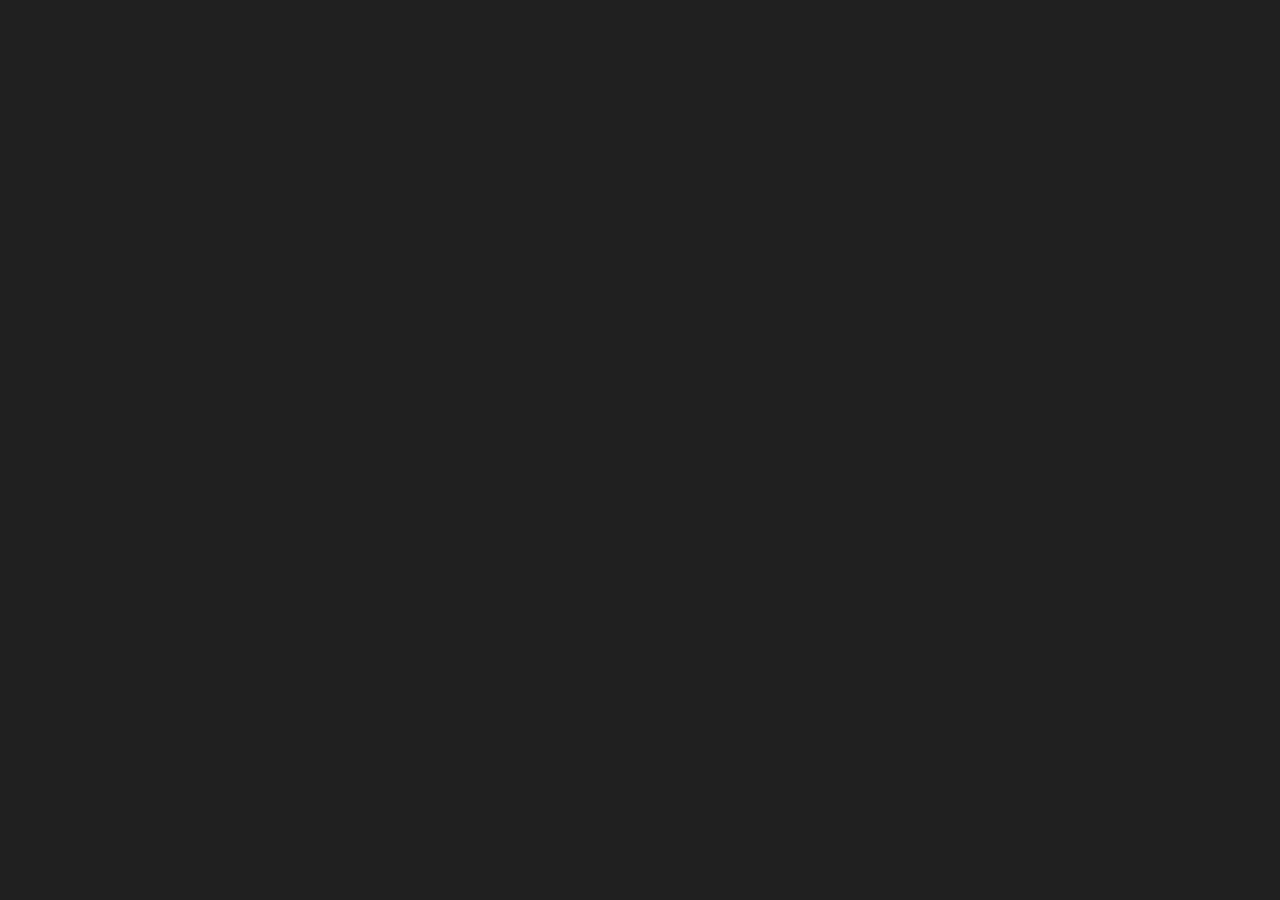
==== game.html @ 982b05b9 "Added human player" ====
<!doctype html>
<html>
	<head>
		<title>Game-off 2012</title>
		<link rel="stylesheet" href="/css/style.css" />
		<link rel="stylesheet" href="https://fonts.googleapis.com/css?family=Dosis:300,600|Ubuntu" />
		<script src="/js/utils.js"></script>
		<script src="/js/controls.js"></script>
		<script src="/js/ticker.js"></script>
		<script src="/js/two/vector.js"></script>
		<script src="/js/author.js"></script>
		<script src="/js/idset.js"></script>
		<script src="/js/direction.js"></script>
		<script src="/js/color.js"></script>
		<script src="/js/commit.js"></script>
		<script src="/js/diff.js"></script>
		<script src="/js/humanplayer.js"></script>
		<script src="/js/randomplayer.js"></script>
		<script src="/js/world.js"></script>
		<script src="http://ajax.googleapis.com/ajax/libs/jquery/1.7.2/jquery.min.js"></script>
	</head>
	<body>
		<div id="wrapper"><canvas id="canvas">If you can see this, your browser sucks</canvas></div>
		<script>
		var world = new World(20, 15);

		var colors = "green cyan blue".split(' ');

		var players = colors.map(function(c) {
			var x = Math.round(Math.random() * world.width);
			var y = Math.round(Math.random() * world.height);
			return new RandomPlayer(
				world.get(x, y),
				new Author("Player "+c, Color[c]())
			)
		});
		players.push(
			new HumanPlayer(
				world.get(5, 5),
				new Author("Human", Color.red()),
				Controls.wasd
			)
		)

		function sequencer(a) {
			var i = 0;
			return function f() {
				if(a.length > i) a[i++]();
			}
		}
		// var testcase = sequencer([
		// 	function() {
		// 		world.diffs.push(new Diff(world, a, b, a.author));
		// 		world.diffs.push(new Diff(world, z, y, z.author));
		// 	},
		// 	function() {
		// 		world.diffs.push(new Diff(world, b, m, b.author));
		// 		world.diffs.push(new Diff(world, y, x, y.author));
		// 	},
		// 	function() {
		// 		world.diffs.push(new Diff(world, x, w, x.author));
		// 		world.diffs.push(new Diff(world, m, n, m.author));
		// 		world.diffs.push(new Diff(world, y, m, y.author));
		// 	}
		// ]);

		var ticker = new Ticker(function() {
			world.tick();

			players.forEach(function(player) {
				player.update();
			});
		}, 0.5);


		var ctx = canvas.getContext('2d');
		ctx.globalCompositeOperation = 'destination-over'
		$(window).resize(function(){
			canvas.width  = $(canvas).width();
			canvas.height = $(canvas).height();
		}).resize();

		$(document)
			.keyup(Controls.keyUpHandler)
			.keydown(Controls.keyDownHandler);

		ticker.start();
		function draw(t) {
			ctx.clearRect(0, 0, canvas.width, canvas.height);
			world.drawTo(ctx, ticker.progress());
			requestAnimationFrame(draw);
		}
		draw();
		</script>
	</body>
</html>
---- css/style.css ----
html, body {
	background: #202020;
	width: 100%;
	height: 100%;
	margin: 0;
	padding: 0;
	font-family: 'Dosis', Arial, sans-serif;
	font-weight:300;
}

#wrapper {
	position: absolute;
	top: 0;
	left: 0;
	right: 0;
	bottom: 0;
}
canvas {
	width: 100%;
	height: 100%;
	display: block;
}
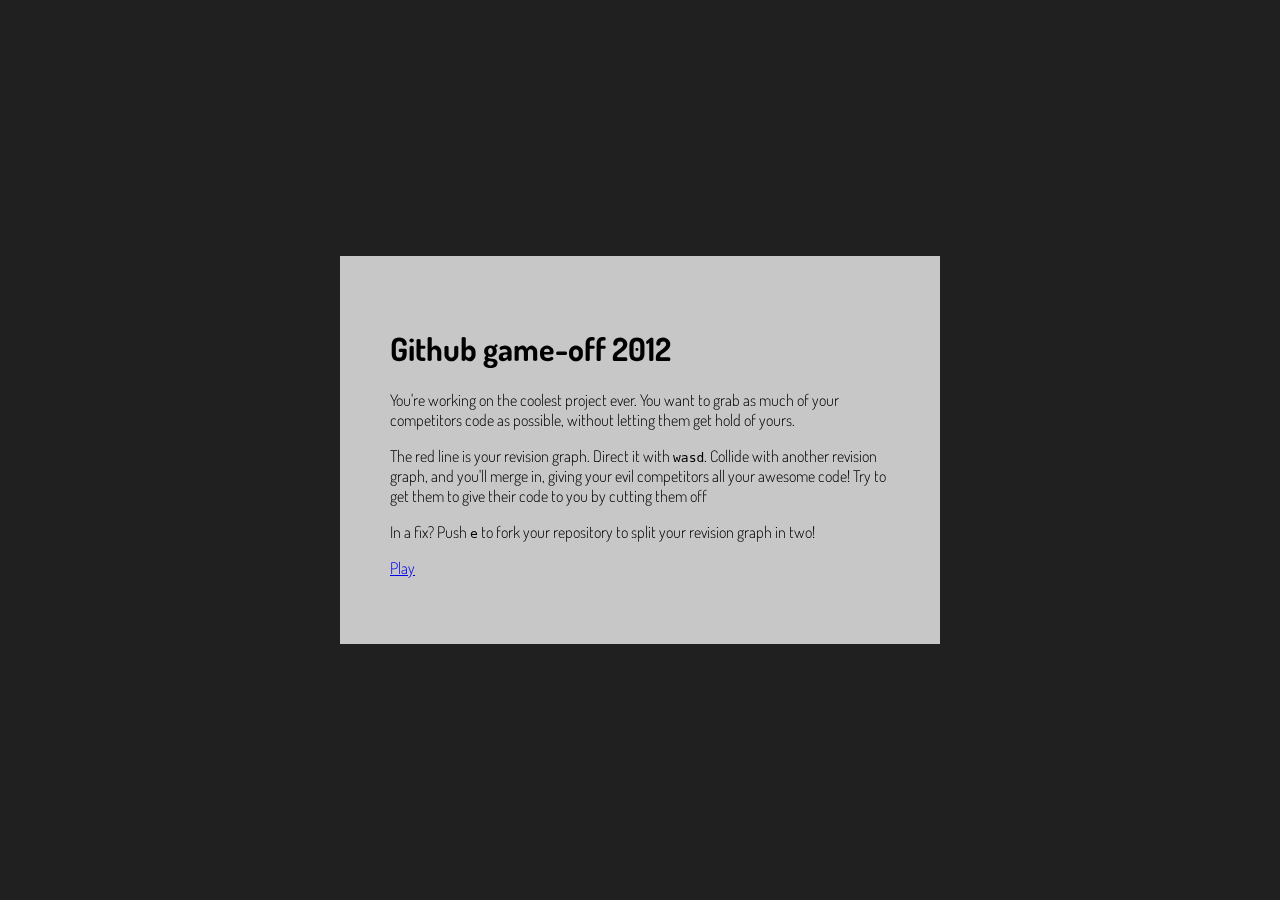
==== commit 16cdfcaf: "Added instructions and scores" ====
--- a/game.html
+++ b/game.html
@@ -14,63 +14,98 @@
 		<script src="/js/color.js"></script>
 		<script src="/js/commit.js"></script>
 		<script src="/js/diff.js"></script>
-		<script src="/js/humanplayer.js"></script>
+		<script src="/js/branch.js"></script>
+		<script src="/js/keyboardbranch.js"></script>
+		<script src="/js/randombranch.js"></script>
+		<script src="/js/keyboardplayer.js"></script>
 		<script src="/js/randomplayer.js"></script>
 		<script src="/js/world.js"></script>
 		<script src="http://ajax.googleapis.com/ajax/libs/jquery/1.7.2/jquery.min.js"></script>
 	</head>
 	<body>
 		<div id="wrapper"><canvas id="canvas">If you can see this, your browser sucks</canvas></div>
+		<div id="gameover" class="vertical-center" style="display: none">
+			<div>
+				<div class="box">
+					<h1>The game is over!</h1>
+					<a id="restart" href="#">Restart</a>
+				</div>
+			</div>
+		</div>
+		<div id="about" class="vertical-center">
+			<div>
+				<div class="box">
+					<h1>Github game-off 2012</h1>
+					<p>You're working on the coolest project ever. You want to grab as much of your competitors code as possible, without letting them get hold of yours.</p>
+					<p>The red line is your revision graph. Direct it with <kbd>wasd</kbd>. Collide with another revision graph, and you'll merge in, giving your evil competitors all your awesome code! Try to get them to give their code to you by cutting them off</p>
+					<p>In a fix? Push <kbd>e</kbd> to fork your repository to split your revision graph in two!<p>
+					<a id="play" href="#">Play</a>
+				</div>
+			</div>
+		</div>
+		<div id="scores"></div>
 		<script>
-		var world = new World(20, 15);
 
-		var colors = "green cyan blue".split(' ');
+		var world, players, ticker;
+		function newGame() {
+			$('#about').hide();
+			$('#gameover').hide();
+			world = new World(24, 15);
+			players = "green cyan blue".split(' ').map(function(c) {
+				var x = Math.round(Math.random() * world.width);
+				var y = Math.round(Math.random() * world.height);
+				return new RandomPlayer(
+					"CPU", Color[c](),
+					world.get(x, y)
+				)
+			});
+			players.push(
+				new KeyboardPlayer(
+					"You", Color.red(),
+					world.get(5, 5)
+				)
+			)
+			$('#scores').empty();
+			players.forEach(function(p) {
+				p.scoreBar = $('<div>').append(
+					$('<span>').addClass('name').text(p.name),
+					$('<span>').addClass('score').text('0').css({color: p.color})
+				)
+				$('#scores').append(p.scoreBar, " ")
+			})
 
-		var players = colors.map(function(c) {
-			var x = Math.round(Math.random() * world.width);
-			var y = Math.round(Math.random() * world.height);
-			return new RandomPlayer(
-				world.get(x, y),
-				new Author("Player "+c, Color[c]())
-			)
-		});
-		players.push(
-			new HumanPlayer(
-				world.get(5, 5),
-				new Author("Human", Color.red()),
-				Controls.wasd
-			)
-		)
+			ticker = new Ticker(function() {
+				world.tick();
 
-		function sequencer(a) {
-			var i = 0;
-			return function f() {
-				if(a.length > i) a[i++]();
-			}
+				players.forEach(function(player) {
+					player.update();
+				});
+
+				players.forEach(function(player) {
+					var written = 0;
+					var used = 0;
+					world.commits.forEach(function(c) {
+						if(c.author == player) written++;
+						if(c.users.contains(player)) used++;
+					});
+
+					// Score = 2*your commits + other's commits
+					var others = used - written;
+					player.scoreBar
+						.attr({title: written+" written, "+others+" merged"})
+						.find('.score')
+							.text(2*written + others);
+				});
+
+				if(players.every(function(p) { return p.branches.length == 0; })) {
+					ticker.stop();
+					$('#gameover').show();
+					$('#restart').one('click', newGame)
+				}
+			}, 0.5);
+			ticker.start();
+			return false;
 		}
-		// var testcase = sequencer([
-		// 	function() {
-		// 		world.diffs.push(new Diff(world, a, b, a.author));
-		// 		world.diffs.push(new Diff(world, z, y, z.author));
-		// 	},
-		// 	function() {
-		// 		world.diffs.push(new Diff(world, b, m, b.author));
-		// 		world.diffs.push(new Diff(world, y, x, y.author));
-		// 	},
-		// 	function() {
-		// 		world.diffs.push(new Diff(world, x, w, x.author));
-		// 		world.diffs.push(new Diff(world, m, n, m.author));
-		// 		world.diffs.push(new Diff(world, y, m, y.author));
-		// 	}
-		// ]);
-
-		var ticker = new Ticker(function() {
-			world.tick();
-
-			players.forEach(function(player) {
-				player.update();
-			});
-		}, 0.5);
 
 
 		var ctx = canvas.getContext('2d');
@@ -83,14 +118,14 @@
 		$(document)
 			.keyup(Controls.keyUpHandler)
 			.keydown(Controls.keyDownHandler);
-
-		ticker.start();
+		$('#play').click(newGame);
 		function draw(t) {
 			ctx.clearRect(0, 0, canvas.width, canvas.height);
-			world.drawTo(ctx, ticker.progress());
+			if(world && ticker) world.drawTo(ctx, ticker.progress());
 			requestAnimationFrame(draw);
 		}
 		draw();
+
 		</script>
 	</body>
 </html>--- a/css/style.css
+++ b/css/style.css
@@ -19,4 +19,72 @@
 	width: 100%;
 	height: 100%;
 	display: block;
-}+}
+.vertical-center {
+	position: absolute;
+	top: 0;
+	left: 0;
+	width: 100%;
+	height: 100%;
+	display: table;
+}
+.vertical-center > div{
+	/*position: relative;
+	top: -50%;
+	left: -50%;*/
+	display: table-cell;
+	vertical-align: middle;
+}
+.vertical-center > div > div{
+	/*position: relative;
+	top: -50%;
+	left: -50%;*/
+	margin: auto;
+}
+
+.box {
+	width: 500px;
+	padding: 50px;
+	background: rgba(255, 255, 255, 0.75);
+}
+
+#scores {
+	position: absolute;
+	bottom: 0px;
+	left: 0px;
+	right: 0px;
+	text-align: justify;
+	height: 40px;
+	overflow: hidden;
+}
+
+#scores div {
+	height: 40px;
+	line-height: 40px;
+	font-size: 25px;
+	display: inline-block;
+}
+#scores:after {
+	content: "";
+	width: 100%;
+	display: inline-block;
+	height: 0;
+}
+#scores .name {
+	color: white;
+	min-width: 50px;
+	display: inline-block;
+	text-align: right;
+	margin-right: 5px;
+}
+#scores .name:after {
+	content: ": ";
+	display: inline-block;
+}
+#scores .score {
+	color: white;
+	font-weight: bold;
+	display: inline-block;
+	min-width: 50px;
+}
+
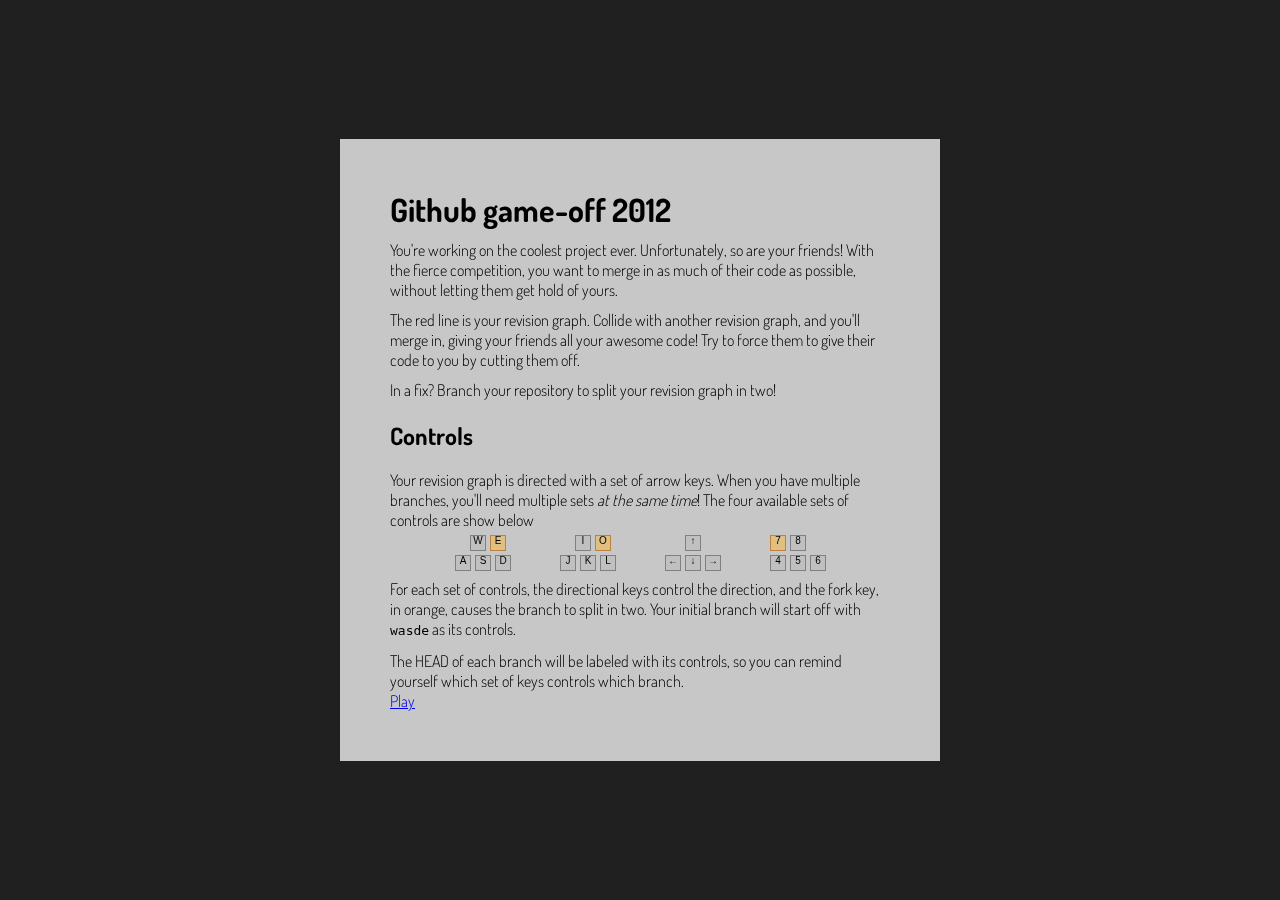
==== commit bb4f00f7: "Made the game have useful instructions" ====
--- a/game.html
+++ b/game.html
@@ -36,9 +36,41 @@
 			<div>
 				<div class="box">
 					<h1>Github game-off 2012</h1>
-					<p>You're working on the coolest project ever. You want to grab as much of your competitors code as possible, without letting them get hold of yours.</p>
-					<p>The red line is your revision graph. Direct it with <kbd>wasd</kbd>. Collide with another revision graph, and you'll merge in, giving your evil competitors all your awesome code! Try to get them to give their code to you by cutting them off</p>
-					<p>In a fix? Push <kbd>e</kbd> to fork your repository to split your revision graph in two!<p>
+					<p>You're working on the coolest project ever. Unfortunately, so are your friends! With the fierce competition, you want to merge in as much of their code as possible, without letting them get hold of yours.</p>
+					<p>The red line is your revision graph. Collide with another revision graph, and you'll merge in, giving your friends all your awesome code! Try to force them to give their code to you by cutting them off.</p>
+					<p>In a fix? Branch your repository to split your revision graph in two!<p>
+					<h2>Controls</h2>
+					<p>Your revision graph is directed with a set of arrow keys. When you have multiple branches, you'll need multiple sets <i>at the same time</i>! The four available sets of controls are show below</p>
+					<div class="control-sets">
+						<div style="width: 55px">
+							<kbd class="up"    style="left: 20px; top:  5px">w</kbd>
+							<kbd class="left"  style="left:  5px; top: 25px">a</kbd>
+							<kbd class="down"  style="left: 25px; top: 25px">s</kbd>
+							<kbd class="right" style="left: 45px; top: 25px">d</kbd>
+							<kbd class="fork"  style="left: 40px; top:  5px">e</kbd>
+						</div><div style="width: 55px">
+							<kbd class="up"    style="left: 20px; top:  5px">i</kbd>
+							<kbd class="left"  style="left:  5px; top: 25px">j</kbd>
+							<kbd class="down"  style="left: 25px; top: 25px">k</kbd>
+							<kbd class="right" style="left: 45px; top: 25px">l</kbd>
+							<kbd class="fork"  style="left: 40px; top:  5px">o</kbd>
+						</div><div style="width: 55px">
+							<kbd class="up"    style="left: 25px; top:  5px">&uarr;</kbd>
+							<kbd class="left"  style="left:  5px; top: 25px">&larr;</kbd>
+							<kbd class="down"  style="left: 25px; top: 25px">&darr;</kbd>
+							<kbd class="right" style="left: 45px; top: 25px">&rarr;</kbd>
+						</div><div style="width: 55px">
+							<kbd class="up"    style="left: 25px; top:  5px">8</kbd>
+							<kbd class="left"  style="left:  5px; top: 25px">4</kbd>
+							<kbd class="down"  style="left: 25px; top: 25px">5</kbd>
+							<kbd class="right" style="left: 45px; top: 25px">6</kbd>
+							<kbd class="fork"  style="left:  5px; top:  5px">7</kbd>
+						</div>
+					</div>
+					<p>For each set of controls, the directional keys control the direction, and the fork key, in orange, causes the branch to split in two. Your initial branch will start off with <kbd>wasde</kbd> as its controls.</p>
+
+					<p>The HEAD of each branch will be labeled with its controls, so you can remind yourself which set of keys controls which branch.</p>
+
 					<a id="play" href="#">Play</a>
 				</div>
 			</div>
@@ -89,12 +121,16 @@
 						if(c.users.contains(player)) used++;
 					});
 
+					var stale = player.branches.length == 0;
+
 					// Score = 2*your commits + other's commits
 					var others = used - written;
 					player.scoreBar
 						.attr({title: written+" written, "+others+" merged"})
 						.find('.score')
 							.text(2*written + others);
+
+					if(stale) player.scoreBar.addClass('stale')
 				});
 
 				if(players.every(function(p) { return p.branches.length == 0; })) {
@@ -102,7 +138,7 @@
 					$('#gameover').show();
 					$('#restart').one('click', newGame)
 				}
-			}, 0.5);
+			}, 1);
 			ticker.start();
 			return false;
 		}
--- a/css/style.css
+++ b/css/style.css
@@ -8,6 +8,20 @@
 	font-weight:300;
 }
 
+h1 {
+	margin-top: 0px;
+	margin-bottom: 10px;
+	margin-top: 0px;
+}
+p {
+	line-height: 20px;
+	margin-bottom: 0px;
+	margin-top: 0px;
+}
+p + p {
+	margin-top: 10px;
+}
+.about { position: relative; z-index: 10 }
 #wrapper {
 	position: absolute;
 	top: 0;
@@ -88,3 +102,33 @@
 	min-width: 50px;
 }
 
+.control-sets {
+	text-align: center;
+}
+
+.control-sets div {
+	position: relative;
+	height: 35px;
+	padding: 5px;
+	margin: 0px 20px;
+	display: inline-block;
+}
+
+.control-sets div kbd {
+	position: absolute;
+	width: 14px;
+	height: 14px;
+	border: 1px solid #808080;
+	display: block;
+	background: #c0c0c0;
+	text-align: center;
+	line-height: 10px; 
+	font-family: sans-serif;
+	text-transform: uppercase;
+	font-size: 10px;
+}
+
+
+.control-sets kbd.fork { background: #e0c080; border-color: #C08040;}
+
+#scores .stale .name { text-decoration: line-through; }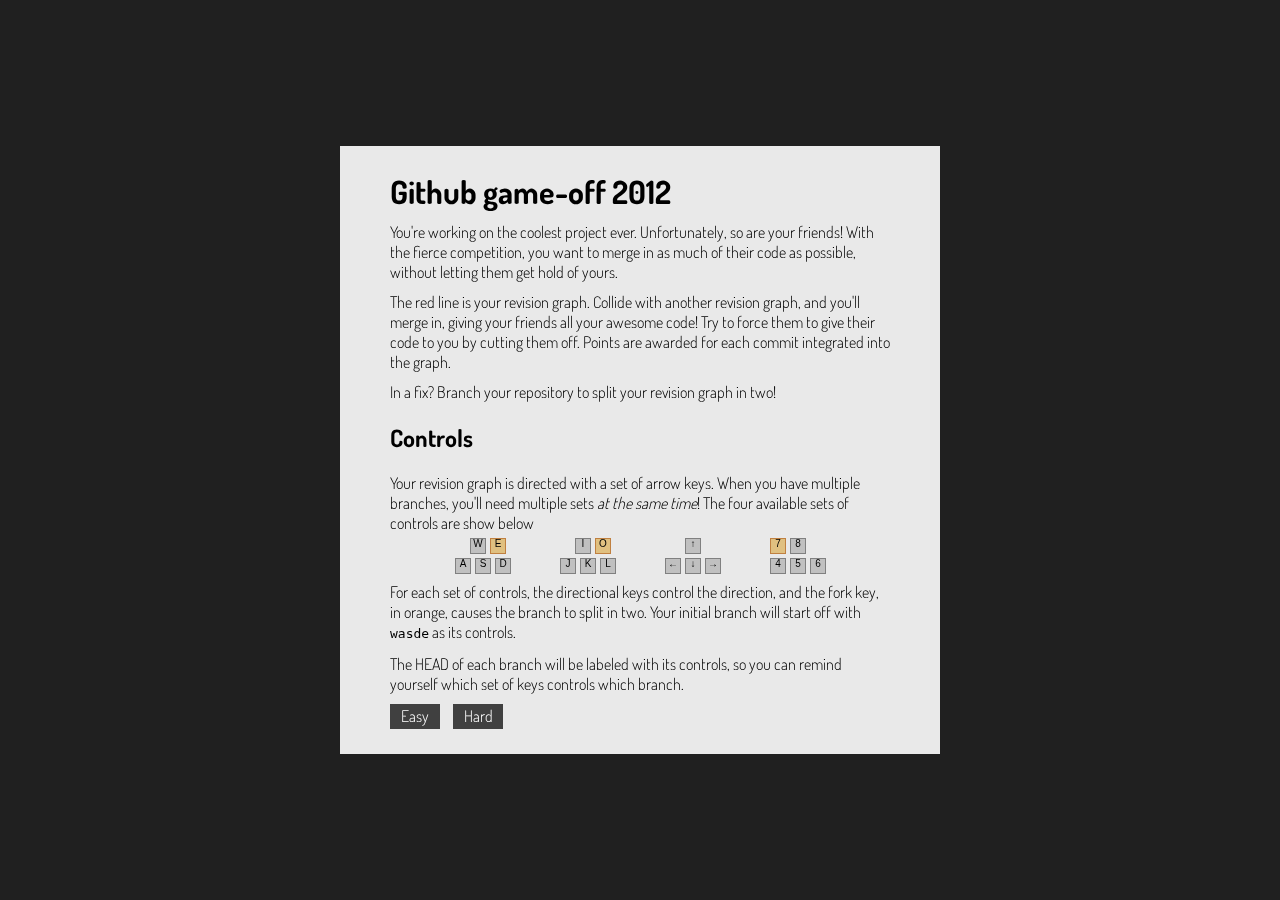
==== commit 8c02fea3: "Tweaks to graphics" ====
--- a/game.html
+++ b/game.html
@@ -28,7 +28,7 @@
 			<div>
 				<div class="box">
 					<h1>The game is over!</h1>
-					<a id="restart" href="#">Restart</a>
+					<a id="done" href="#">Return to menu</a>
 				</div>
 			</div>
 		</div>
@@ -37,7 +37,7 @@
 				<div class="box">
 					<h1>Github game-off 2012</h1>
 					<p>You're working on the coolest project ever. Unfortunately, so are your friends! With the fierce competition, you want to merge in as much of their code as possible, without letting them get hold of yours.</p>
-					<p>The red line is your revision graph. Collide with another revision graph, and you'll merge in, giving your friends all your awesome code! Try to force them to give their code to you by cutting them off.</p>
+					<p>The red line is your revision graph. Collide with another revision graph, and you'll merge in, giving your friends all your awesome code! Try to force them to give their code to you by cutting them off. Points are awarded for each commit integrated into the graph.</p>
 					<p>In a fix? Branch your repository to split your revision graph in two!<p>
 					<h2>Controls</h2>
 					<p>Your revision graph is directed with a set of arrow keys. When you have multiple branches, you'll need multiple sets <i>at the same time</i>! The four available sets of controls are show below</p>
@@ -71,7 +71,8 @@
 
 					<p>The HEAD of each branch will be labeled with its controls, so you can remind yourself which set of keys controls which branch.</p>
 
-					<a id="play" href="#">Play</a>
+					<a class="button" id="play-easy" href="#">Easy</a>
+					<a class="button" id="play-hard" href="#">Hard</a>
 				</div>
 			</div>
 		</div>
@@ -79,7 +80,7 @@
 		<script>
 
 		var world, players, ticker;
-		function newGame() {
+		function newGame(t) {
 			$('#about').hide();
 			$('#gameover').hide();
 			world = new World(24, 15);
@@ -136,9 +137,12 @@
 				if(players.every(function(p) { return p.branches.length == 0; })) {
 					ticker.stop();
 					$('#gameover').show();
-					$('#restart').one('click', newGame)
+					$('#done').one('click', function() {
+						$('#gameover').hide();
+						$('#about').show();
+					})
 				}
-			}, 1);
+			}, t);
 			ticker.start();
 			return false;
 		}
@@ -154,7 +158,8 @@
 		$(document)
 			.keyup(Controls.keyUpHandler)
 			.keydown(Controls.keyDownHandler);
-		$('#play').click(newGame);
+		$('#play-easy').click(function() {newGame(1)});
+		$('#play-hard').click(function() {newGame(0.5)});
 		function draw(t) {
 			ctx.clearRect(0, 0, canvas.width, canvas.height);
 			if(world && ticker) world.drawTo(ctx, ticker.progress());
--- a/css/style.css
+++ b/css/style.css
@@ -21,7 +21,7 @@
 p + p {
 	margin-top: 10px;
 }
-.about { position: relative; z-index: 10 }
+.about .box { position: relative; z-index: 10 }
 #wrapper {
 	position: absolute;
 	top: 0;
@@ -58,8 +58,8 @@
 
 .box {
 	width: 500px;
-	padding: 50px;
-	background: rgba(255, 255, 255, 0.75);
+	padding: 25px 50px;
+	background: rgba(255, 255, 255, 0.9);
 }
 
 #scores {
@@ -131,4 +131,17 @@
 
 .control-sets kbd.fork { background: #e0c080; border-color: #C08040;}
 
-#scores .stale .name { text-decoration: line-through; }+#scores .stale .name { text-decoration: line-through; }
+
+a.button {
+	display: inline-block;
+	text-align: center;
+	text-decoration: none;
+	line-height: 25px;
+	height: 25px;
+	min-width: 50px;
+	margin-top: 10px;
+	margin-right: 10px;
+	background: #404040;
+	color: white;
+}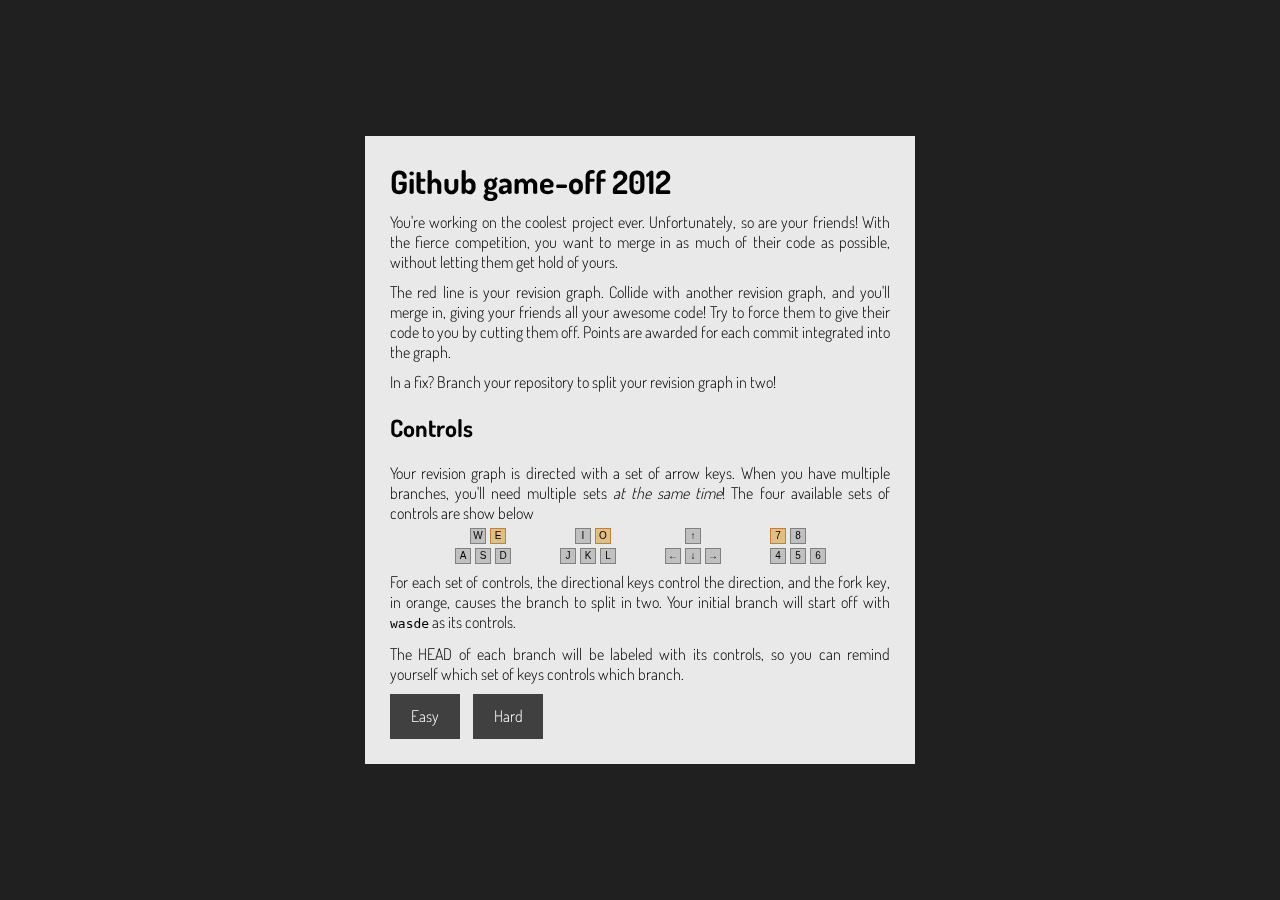
==== commit 80c61358: "UI tweaks" ====
--- a/game.html
+++ b/game.html
@@ -28,10 +28,11 @@
 			<div>
 				<div class="box">
 					<h1>The game is over!</h1>
-					<a id="done" href="#">Return to menu</a>
+					<a class="button" id="done" href="#">Return to menu</a>
 				</div>
 			</div>
 		</div>
+		<div id="scores"></div>
 		<div id="about" class="vertical-center">
 			<div>
 				<div class="box">
@@ -76,7 +77,6 @@
 				</div>
 			</div>
 		</div>
-		<div id="scores"></div>
 		<script>
 
 		var world, players, ticker;
--- a/css/style.css
+++ b/css/style.css
@@ -58,8 +58,9 @@
 
 .box {
 	width: 500px;
-	padding: 25px 50px;
+	padding: 25px 25px;
 	background: rgba(255, 255, 255, 0.9);
+	text-align: justify;
 }
 
 #scores {
@@ -122,7 +123,7 @@
 	display: block;
 	background: #c0c0c0;
 	text-align: center;
-	line-height: 10px; 
+	line-height: 14px; 
 	font-family: sans-serif;
 	text-transform: uppercase;
 	font-size: 10px;
@@ -139,6 +140,7 @@
 	text-decoration: none;
 	line-height: 25px;
 	height: 25px;
+	padding: 10px;
 	min-width: 50px;
 	margin-top: 10px;
 	margin-right: 10px;
